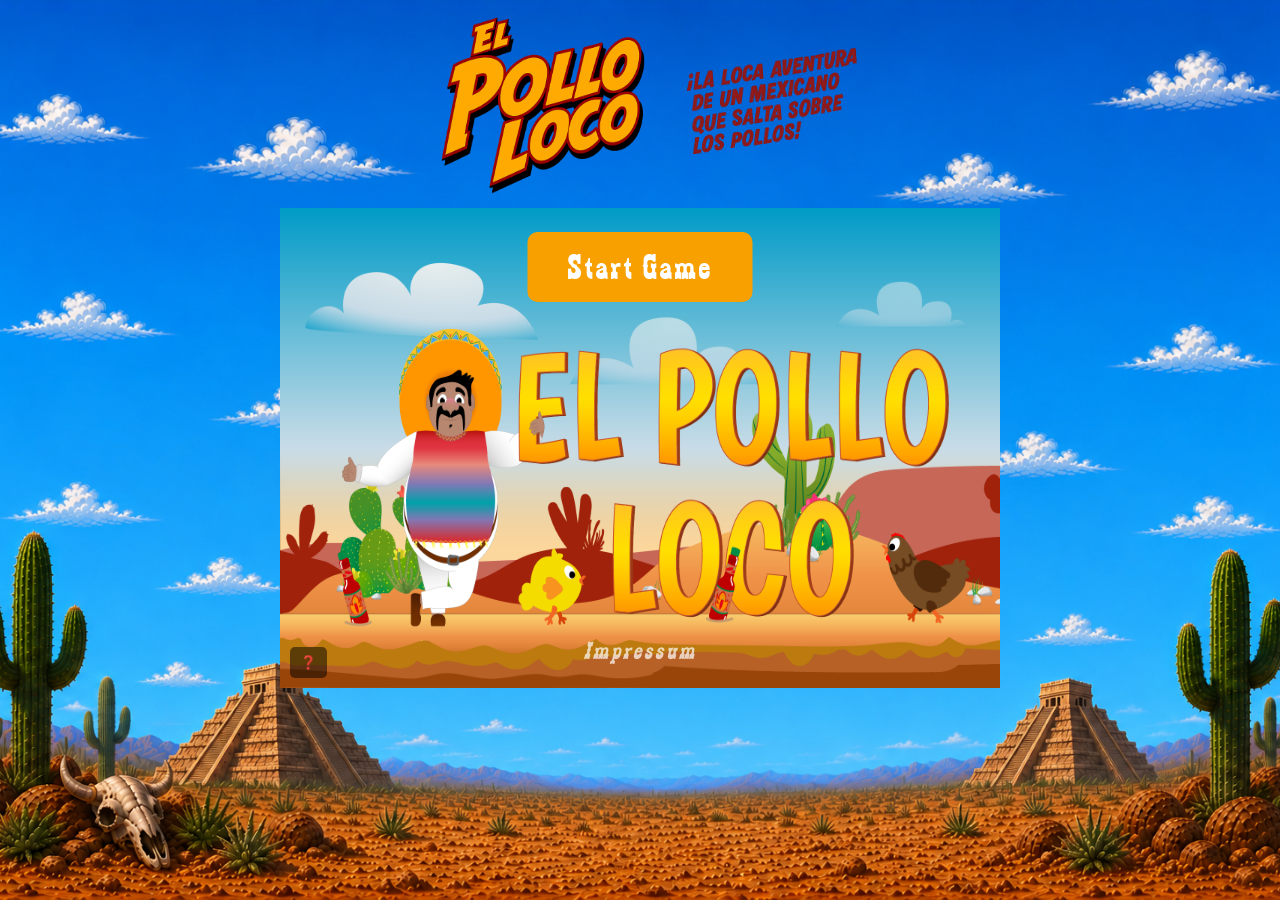
==== index.html @ cb62706e "JSDoc descritions added and basechicken class added" ====
<!doctype html>
<html lang="en" translate="no">
  <head>
    <meta charset="UTF-8" />
    <meta name="viewport" content="width=device-width, initial-scale=1.0 user-scalable=no" />
    <link rel="stylesheet" href="style.css" />
    <link rel="stylesheet" href="./fonts/fonts.css" />
    <link rel="stylesheet" href="./CSS/startscreen.css" />
    <link rel="stylesheet" href="./CSS/gameover.css" />
    <link rel="stylesheet" href="./CSS/assets.css" />
    <link rel="stylesheet" href="./CSS/game_control_modal.css">
    <link rel="shortcut icon" href="./img/pepe.png" />
    <title>El pollo loco</title>
    <script src="./javascript/intervals.js" defer></script>
    <script src="./classes/drawable-object.class.js" defer></script>
    <script src="./classes/movable-object.class.js" defer></script>
    <script src="./classes/background-object.class.js" defer></script>
    <script src="./classes/level.class.js" defer></script>
    <script src="./classes/keyboard.class.js" defer></script>
    <script src="./classes/throwable-object.class.js" defer></script>
    <script src="./classes/character.class.js" defer></script>
    <script src="./classes/basechicken.class.js" defer></script>
    <script src="./classes/chicken.class.js" defer></script>
    <script src="./classes/smallchicken.class.js" defer></script>
    <script src="./classes/endboss.class.js" defer></script>
    <script src="./classes/cloud.class.js" defer></script>
    <script src="./classes/coin.class.js" defer></script>
    <script src="./classes/bottle.class.js" defer></script>
    <script src="./classes/status-bar-base.class.js" defer></script>
    <script src="./classes/status-bar.class.js" defer></script>
    <script src="./classes/status-bar-coins.class.js" defer></script>
    <script src="./classes/status-bar-bottles.class.js" defer></script>
    <script src="./classes/status-bar-endboss.class.js" defer></script>
    <script src="./classes/world.class.js" defer></script>
    <script src="./javascript/levels/level1.js" defer></script>
    <script src="./javascript/game.js" defer></script>
    <script src="./javascript/fullscreen.js" defer></script>
    <script src="./javascript/sound.js" defer></script>
  </head>
  <body onload="loadSoundSettings(); initMobileControls();">
   <div id="rotate-device-hint">
    <div class="hint-content">
     <div class="phone-icon">🔄📱</div>
     <p>Please rotate your device to play!</p>
    </div>
   </div>
    <header class="headline">
      <img class="h1" src="./img/h1.png" alt="titel" />
      <img class="description" src="./img/h2.png" alt="description" />
    </header>
    <main>
      <div id="canvas-container">
        <canvas id="canvas" width="720" height="480"> </canvas>
         <button class="mute-music" id="muteMusicBtn" onclick="toggleMusic()">
          <span class="icon-on">🎶</span>
          <span class="icon-off">🔕</span>
         </button>
         <button class="mute-sound-effects" id="muteSndBtn" onclick="toggleSoundEffects()">
          <span class="icon-on">🔊</span>
          <span class="icon-off">🔇</span>
         </button>
         <button class="info-btn"  id="infoBtn" onclick="toggleInfo()">❓</button>
         <button class="fullscreen-btn" id= "enter-fullscreen" onclick="fullscreen()">⛶</button>
         <button class="reset-btn" id="resetBtn" onclick="resetGame()">↩</button>
         <button class="pause-btn" id="pauseBtn" onclick="togglePause()">
          <span class="icon-on">⏸</span>
          <span class="icon-off">▶</span>
         </button>
          <div class="start-screen" id="startScreen">
           <img src="./img/9_intro_outro_screens/start/startscreen_1.png" alt="Start Screen"/>
            <button class="start-game-btn" onclick="startGame()">Start Game</button>
            <button class="info-btn-startscreen" id="infoBtnStart" onclick="toggleInfo()">❓</button>
            <a class="impressum-link" href="impressum.html" target="_blank">Impressum</a>
          </div>
          <div class="game-over-screen" id="gameOverScreen">
           <img src="./img/9_intro_outro_screens/game_over/game over.png" alt="Game Over"/>
            <div class="btn-container">
             <button class="restart-btn" onclick="restartGame()">&#128128;Try Again&#128128;</button>
             <button class="home-btn" onclick="resetGame()">🏠 Home</button>
            </div>
          </div>
          <div class="win-screen" id="winScreen">
           <img src="./img/You won, you lost/You Win A.png" alt="You Win" />
            <div class="btn-container">
             <button class="restart-btn" onclick="restartGame()">Play Again</button>
             <button class="home-btn" onclick="resetGame()">🏠 Home</button>
            </div>
          </div>
           <div id="fullscreenHint" class="fullscreen-hint">
            Press ESC to exit fullscreen
           </div>
            <div class="mobile-controls" id="mobileControls">
             <div class="mobile-controls-left">
              <button class="mobile-btn" id="btnLeft">&#8592;</button>
              <button class="mobile-btn" id="btnRight">&#8594;</button>
             </div>
             <div class="mobile-controls-right">
              <button class="mobile-btn" id="btnJump">&#8679;</button>
              <button class="mobile-btn" id="btnThrow">🍶</button>
             </div>
            </div>
      </div>
    </main>
     <dialog id="infoModal">
      <div class="info-modal-content">
       <h2>Controls</h2>
        <button class="close-modal-btn" onclick="toggleInfo()">✖</button>
         <ul>
          <li>⬅️ ➡️ &nbsp; Walk</li>
          <li>[SPACE] &nbsp; Jump</li>
          <li>D &nbsp; Throw bottle</li>
          <li>🐔 &nbsp; Jump on chicken to defeat them</li>
          <li>🍶 &nbsp; Collect bottles</li>
          <li>🪙 &nbsp; Collect coins</li>
         </ul>      
      </div>
     </dialog>
  </body>
</html>
---- style.css ----
body {
  background-image: url("./img/background.png");
  background-size: cover;
  background-repeat: no-repeat;
  background-position: bottom;
  min-height: 100dvh;
  background-attachment: fixed;
  overflow: hidden;
}

.headline {
  display: flex;
  align-items: center;
  justify-content: center;
}

.h1 {
  height: 200px;
  width: 260px;
}

.description {
  height: 200px;
  width: 200px;
}

main {
  display: flex;
  flex-direction: column;
  align-items: center;
  justify-content: center;
}

canvas {
  background: black;
  display: block;
  position: relative;
  z-index: 0;
}

#canvas-container {
  position: relative;
  display: inline-block;
  width: 720px;
  height: 480px;
}

#canvas-container:fullscreen {
  width: 100%;
  height: 100%;
  background: black;
  display: flex;
  align-items: center;
  justify-content: center;
}

#canvas-container:fullscreen canvas {
  width: 100%;
  height: 100%;
  object-fit: fill;
}

#rotate-device-hint {
  display: none;
}

@media only screen and (max-width: 720px) and (orientation: portrait) {

  #rotate-device-hint {
    display: flex;
    position: fixed;
    top: 0;
    left: 0;
    width: 100dvw;
    height: 100dvh;
    background-color: rgba(0, 0, 0, 0.95);
    z-index: 20;
    justify-content: center;
    align-items: center;
    color: white;
    text-align: center;
    font-family: sans-serif;
    padding: 20px;
    box-sizing: border-box;
  }

  header.headline {
    display: none;
  }
}

@media only screen and (max-width: 720px) and (orientation: landscape) {

  header.headline {
    display: none;
  }

  body {
    margin: 0;
    padding: 0;
    overflow: hidden;
  }

  main {
    height: 100dvh;
    margin: 0;
    padding: 0;
  }

  #canvas-container {
    width: 100%;
    height: 100dvh;

  }
  canvas {
    width: 100%;
    height: 100%;
    object-fit: fill;
  }
}

@media (max-height: 700px) and (min-height: 481px) {

  header.headline {
    display: none;
  }

  main {
    justify-content: flex-start;
  }

  #canvas-container {
    width: 720px;
    height: 480px;
    max-height: calc(100dvh - 20px);
  }

  canvas {
    width: 100%;
    height: 100%;
    object-fit: fill;
  }
}

@media only screen and (max-height: 480px) {
  
  .headline {
    display: none;
  }

  canvas {
    height: 100dvh;
    width: 100%;
  }

  body {
    margin: 0;
    padding: 0;
    overflow: hidden;
  }

  main {
    height: 100dvh;
    margin: 0;
    padding: 0;
  }

  #canvas-container {
    width: 100%;
    height: 100dvh;
  }
}
---- fonts/fonts.css ----
@font-face {
  font-family: "zabras";
  src: url("./zabars.ttf") format("truetype");
}

body {
  font-family: zabras;
  font-size: 30px;
  font-weight: 300;
  font-style: oblique;
  letter-spacing: 2px;
}

.start-game-btn {
  font-family: zabras;
  font-size: 35px;
  font-weight: 500;
  letter-spacing: 3px;
}

.restart-btn {
  font-family: zabras;
  font-size: 25px;
  font-weight: 500;
  letter-spacing: 3px;
}

.home-btn {
  font-family: zabras;
  font-size: 25px;
  font-weight: 500;
  letter-spacing: 3px;
}

.fullscreen-btn {
  font-size: 25px;
}

.reset-btn {
  font-size: 20px;
}

.pause-btn {
  font-size: 20px;
}

.mute-music {
  font-size: 16px;
}

.mute-sound-effects {
  font-size: 16px;
}

.fullscreen-hint {
  font-size: 40px;
  font-weight: 500;
  letter-spacing: 3px;
}

.info-btn {
  font-size: 16px;
}

.info-modal-content h2 {
  font-size: 40px;
  font-weight: 500;
  letter-spacing: 5px;
}

.close-modal-btn {
  font-size: 20px;
}

.info-modal-content ul {
  font-size: 25px;
  letter-spacing: 3px;
}

.impressum-link {
  font-size: 25px;
  letter-spacing: 3px;
}

@media (max-width: 720px) {
  .restart-btn {
    font-size: 20px;
  }

  .home-btn {
    font-size: 20px;
  }
}
---- CSS/startscreen.css ----
.start-screen {
  position: absolute;
  top: 0;
  left: 0;
  width: 100%;
  height: 100%;
}

.start-screen img {
  width: 100%;
  height: 100%;
  object-fit: fill;
}
---- CSS/gameover.css ----
.game-over-screen {
  position: absolute;
  top: 0;
  left: 0;
  width: 100%;
  height: 100%;
  display: none; 
}

.game-over-screen img {
  width: 100%;
  height: 100%;
  object-fit: cover;
}

.win-screen {
  position: absolute;
  top: 0;
  left: 0;
  width: 100%;
  height: 100%;
  display: none;
}

.win-screen img {
  width: 100%;
  height: 100%;
  object-fit: cover;
}
---- CSS/assets.css ----
.start-game-btn {
  position: absolute;
  top: 5%;
  left: 50%;
  transform: translateX(-50%);
  padding: 15px 40px;
  background-color: #f8a000;
  color: white;
  border: none;
  border-radius: 10px;
  cursor: pointer;
}

.start-game-btn:hover {
  background-color: #e09000;
}

.btn-container {
  position: absolute;
  top: 5%;
  left: 50%;
  transform: translateX(-50%);
  display: flex;
  gap: 20px;
}

.restart-btn {
  width: 280px;
  height: 70px;
  position: static;
  transform: none;
  padding: 15px 40px;
  background-color: #f8a000;
  color: white;
  border: none;
  border-radius: 12px;
  cursor: pointer;
}

.restart-btn:hover {
  background-color: #e09000;
}

.home-btn {
  width: 280px;
  height: 70px;
  position: static;
  padding: 15px 40px;
  background-color: #4a90d9;
  color: white;
  border: none;
  border-radius: 12px;
  cursor: pointer;
}

.home-btn:hover {
  background-color: #357abd;
}

.fullscreen-btn {
  position: absolute;
  bottom: 10px;
  right: 10px;
  background: rgba(0, 0, 0, 0.5);
  color: white;
  border: none;
  padding: 1px 5px;
  cursor: pointer;
  border-radius: 12px;
  display: block;
}

.fullscreen-btn:hover {
  background: rgba(0, 0, 0, 0.8);
}

.reset-btn {
  position: absolute;
  top: 10px;
  right: 10px;
  background: rgba(0, 0, 0, 0.5);
  color: white;
  border: none;
  padding: 8px 10px;
  cursor: pointer;
  border-radius: 5px;
  display: none;
}

.reset-btn:hover {
  background: rgba(0, 0, 0, 0.8);
}

.pause-btn {
  position: absolute;
  top: 10px;
  right: 60px;
  background: rgba(0, 0, 0, 0.5);
  color: white;
  border: none;
  padding: 8px 10px;
  cursor: pointer;
  border-radius: 5px;
  display: none;
}

.pause-btn:hover {
  background: rgba(0, 0, 0, 0.8);
}

.mute-music {
  position: absolute;
  bottom: 10px;
  left: 80px;
  background: rgba(0, 0, 0, 0.5);
  color: white;
  border: none;
  padding: 8px 10px;
  cursor: pointer;
  border-radius: 5px;
}

.mute-music:hover {
  background: rgba(0, 0, 0, 0.8);
}

.mute-sound-effects {
  position: absolute;
  bottom: 10px;
  left: 150px;
  background: rgba(0, 0, 0, 0.5);
  color: white;
  border: none;
  padding: 8px 10px;
  cursor: pointer;
  border-radius: 5px;
}

.mute-sound-effects:hover {
  background: rgba(0, 0, 0, 0.8);
}

.icon-off {
  display: none;
}
.icon-on {
  display: inline;
}

.muted .icon-on {
  display: none;
}
.muted .icon-off {
  display: inline;
}

.pause-btn .icon-off {
  display: none;
}
.pause-btn .icon-on {
  display: inline;
}

.pause-btn.paused .icon-on {
  display: none;
}
.pause-btn.paused .icon-off {
  display: inline;
}

.fullscreen-hint {
  display: none;
  position: absolute;
  top: 15px;
  left: 50%;
  transform: translateX(-50%);
  background: rgba(0, 0, 0, 0.6);
  color: white;
  padding: 10px 14px;
  border-radius: 12px;
  pointer-events: none;
}

.mobile-controls {
  display: none;
  position: absolute;
  bottom: 10px;
  width: 100%;
  justify-content: space-between;
  padding: 0 10px;
  box-sizing: border-box;
}

.mobile-controls-left,
.mobile-controls-right {
  display: flex;
  gap: 10px;
}

.mobile-btn {
  width: 60px;
  height: 60px;
  background: rgba(255, 255, 255, 0.4);
  border: 2px solid white;
  border-radius: 50%;
  font-size: 24px;
  cursor: pointer;
  color: white;
  -webkit-touch-callout: none;
  user-select: none;
}

.info-btn {
  position: absolute;
  bottom: 10px;
  left: 10px;
  background: rgba(0, 0, 0, 0.5);
  color: white;
  border: none;
  padding: 8px 10px;
  cursor: pointer;
  border-radius: 5px;
  display: block;
  z-index: 5;
  display: none;
}

.info-btn:hover {
  background: rgba(0, 0, 0, 0.8);
}

.info-btn-startscreen {
    position: absolute;
    bottom: 10px;
    left: 10px;
    background: rgba(0, 0, 0, 0.5);
    color: white;
    border: none;
    padding: 8px 10px;
    cursor: pointer;
    border-radius: 5px;
    z-index: 5;
  }

  .info-btn-startscreen:hover {
    background: rgba(0, 0, 0, 0.8);
  }

.close-modal-btn {
  position: absolute;
  top: 10px;
  right: 10px;
  background: #f8a000;
  color: white;
  border: none;
  border-radius: 15px;
  cursor: pointer;
}

.close-modal-btn:hover {
  background: #e09000;
}

.impressum-link {
  display: block;
  position: absolute;
  bottom: 5%;
  left: 50%;
  transform: translateX(-50%);
  color: rgba(255, 255, 255, 0.7);
  text-decoration: none;
  white-space: nowrap;
}

.impressum-link:hover {
  color: white;
  text-decoration: underline;
}

@media (max-width: 720px) {
  .restart-btn {
    width: 250px;
    height: 70px;
  }

  .home-btn {
    width: 250px;
    height: 70px;
  }

  .mobile-controls {
    display: flex;
  }

  .mute-music {
    position: absolute;
    top: 10px;
    right: 320px;
    left: auto;
    bottom: auto;
  }

  .mute-sound-effects {
    position: absolute;
    top: 10px;
    right: 260px;
    left: auto;
    bottom: auto;
  }

  .info-btn {
    position: absolute;
    top: 10px;
    right: 200px;
    left: auto;
    bottom: auto;
    
  }

  .fullscreen-btn {
    display: none;
  }
}

@media (max-width: 600px) {
  .restart-btn {
    width: 200px;
    height: 60px;
    padding: 0;
  }

  .home-btn {
    width: 200px;
    height: 60px;
    padding: 0;
  }
}

@media (max-width: 480px) {
  .restart-btn {
    width: 130px;
    height: 40px;
  }

  .home-btn {
    width: 130px;
    height: 40px;
  }
}
---- CSS/game_control_modal.css ----
#infoModal {
  border: none;
  border-radius: 12px;
  padding: 0;
  background: transparent;
  width: 700px;
  height: 460px;
  overflow: hidden;
  position: absolute;
  top: 50%;
  left: 50%;
  transform: translate(-50%, -50%);
  margin: 0;
}

#infoModal::backdrop {
  background: rgba(0, 0, 0, 0.7);
}

.info-modal-content {
  background: #fff;
  border-radius: 12px;
  padding: 16px;
  text-align: center;
  position: relative;
  width: 500px;
  height: 300px;
  position: absolute;   
  top: 50%;
  left: 50%;
  transform: translate(-50%, -50%);
  box-sizing: border-box;
}

.info-modal-content h2 {
  margin: 0;
  color: #f8a000;
}

.info-modal-content ul {
  list-style: none;
  padding: 0;
  text-align: center;
  line-height: 1.5;
  margin-top: 8px;
  margin-bottom: 0;
}

@media (max-width: 720px), (max-height: 480px) {
  #infoModal {
    width: 90vw;
    height: 80vw;
  }
}
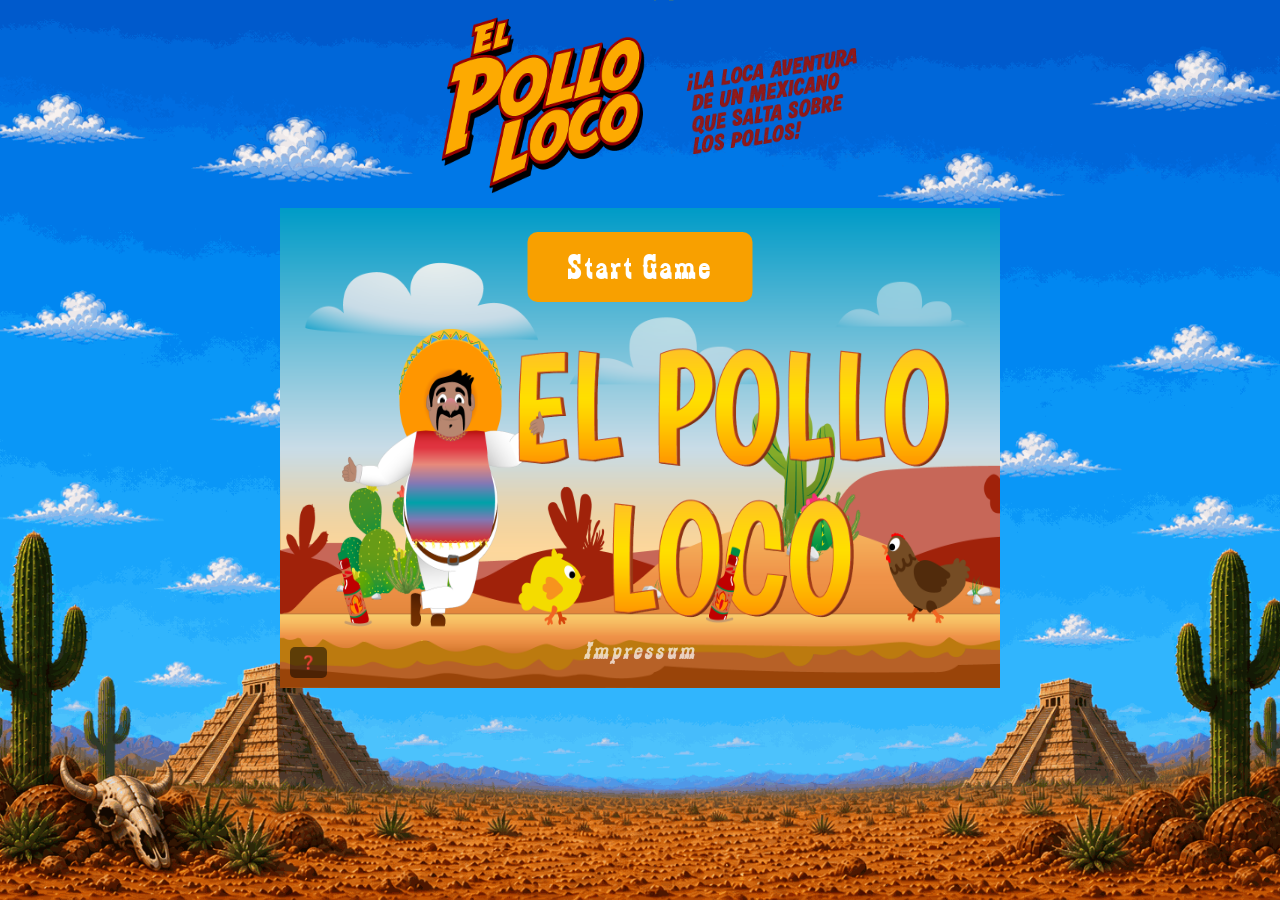
==== commit 0c3caba3: "Impressum changed with font, font-size und impressum-content.css" ====
--- a/index.html
+++ b/index.html
@@ -37,7 +37,7 @@
     <script src="./javascript/fullscreen.js" defer></script>
     <script src="./javascript/sound.js" defer></script>
   </head>
-  <body onload="loadSoundSettings(); initMobileControls();">
+  <body onload="loadSoundSettings(); initMobileControls(); initHeadlineFallback();">
    <div id="rotate-device-hint">
     <div class="hint-content">
      <div class="phone-icon">🔄📱</div>
@@ -45,7 +45,8 @@
     </div>
    </div>
     <header class="headline">
-      <img class="h1" src="./img/h1.png" alt="titel" />
+      <h1 id="headline-fallback">El Pollo Loco</h1>
+      <img class="titel" id="titelImg" src="./img/h1.png" alt="Image with title EL POLLO LOCO" />
       <img class="description" src="./img/h2.png" alt="description" />
     </header>
     <main>
@@ -66,6 +67,10 @@
           <span class="icon-on">⏸</span>
           <span class="icon-off">▶</span>
          </button>
+          <div id="loadingScreen" style="display:none;">
+          <img class="loading-gif" src="./img/animated_pepe.gif" alt="Loading..."/>
+          <p id="loadingProgress">Loading... 0%</p>
+         </div>
           <div class="start-screen" id="startScreen">
            <img src="./img/9_intro_outro_screens/start/startscreen_1.png" alt="Start Screen"/>
             <button class="start-game-btn" onclick="startGame()">Start Game</button>
@@ -75,7 +80,7 @@
           <div class="game-over-screen" id="gameOverScreen">
            <img src="./img/9_intro_outro_screens/game_over/game over.png" alt="Game Over"/>
             <div class="btn-container">
-             <button class="restart-btn" onclick="restartGame()">&#128128;Try Again&#128128;</button>
+             <button class="restart-btn" onclick="restartGame()">&#128128;Try Again</button>
              <button class="home-btn" onclick="resetGame()">🏠 Home</button>
             </div>
           </div>
--- a/style.css
+++ b/style.css
@@ -14,7 +14,7 @@
   justify-content: center;
 }
 
-.h1 {
+.titel {
   height: 200px;
   width: 260px;
 }
@@ -22,6 +22,12 @@
 .description {
   height: 200px;
   width: 200px;
+}
+
+header h1 {
+  display: none;
+  color: #f8a000;
+  text-shadow: 3px 3px 6px rgba(0, 0, 0, 0.5);
 }
 
 main {
@@ -64,7 +70,7 @@
   display: none;
 }
 
-@media only screen and (max-width: 720px) and (orientation: portrait) {
+@media only screen and (max-width: 1180px) and (orientation: portrait) {
 
   #rotate-device-hint {
     display: flex;
@@ -89,7 +95,7 @@
   }
 }
 
-@media only screen and (max-width: 720px) and (orientation: landscape) {
+@media only screen and (max-width: 1180px) and (orientation: landscape) {
 
   header.headline {
     display: none;
--- a/fonts/fonts.css
+++ b/fonts/fonts.css
@@ -11,6 +11,10 @@
   letter-spacing: 2px;
 }
 
+h1 {
+  font-size: 50px;
+  letter-spacing: 3px;
+}
 .start-game-btn {
   font-family: zabras;
   font-size: 35px;
--- a/CSS/assets.css
+++ b/CSS/assets.css
@@ -277,7 +277,34 @@
   text-decoration: underline;
 }
 
-@media (max-width: 720px) {
+#loadingScreen {
+  position: absolute;
+  top: 0;
+  left: 0;
+  width: 100%;
+  height: 100%;
+  background: black;
+  z-index: 10;
+  display: flex;
+  flex-direction: column;
+  align-items: center;
+  justify-content: center;
+  color: white;
+  font-family: sans-serif;
+}
+
+#loadingScreen .loading-gif {
+  width: 200px;
+  height: 200px;
+  object-fit: contain;
+}
+
+#loadingScreen p {
+  margin-top: 20px;
+  font-size: 24px;
+}
+
+@media (max-width: 1180px) {
   .restart-btn {
     width: 250px;
     height: 70px;
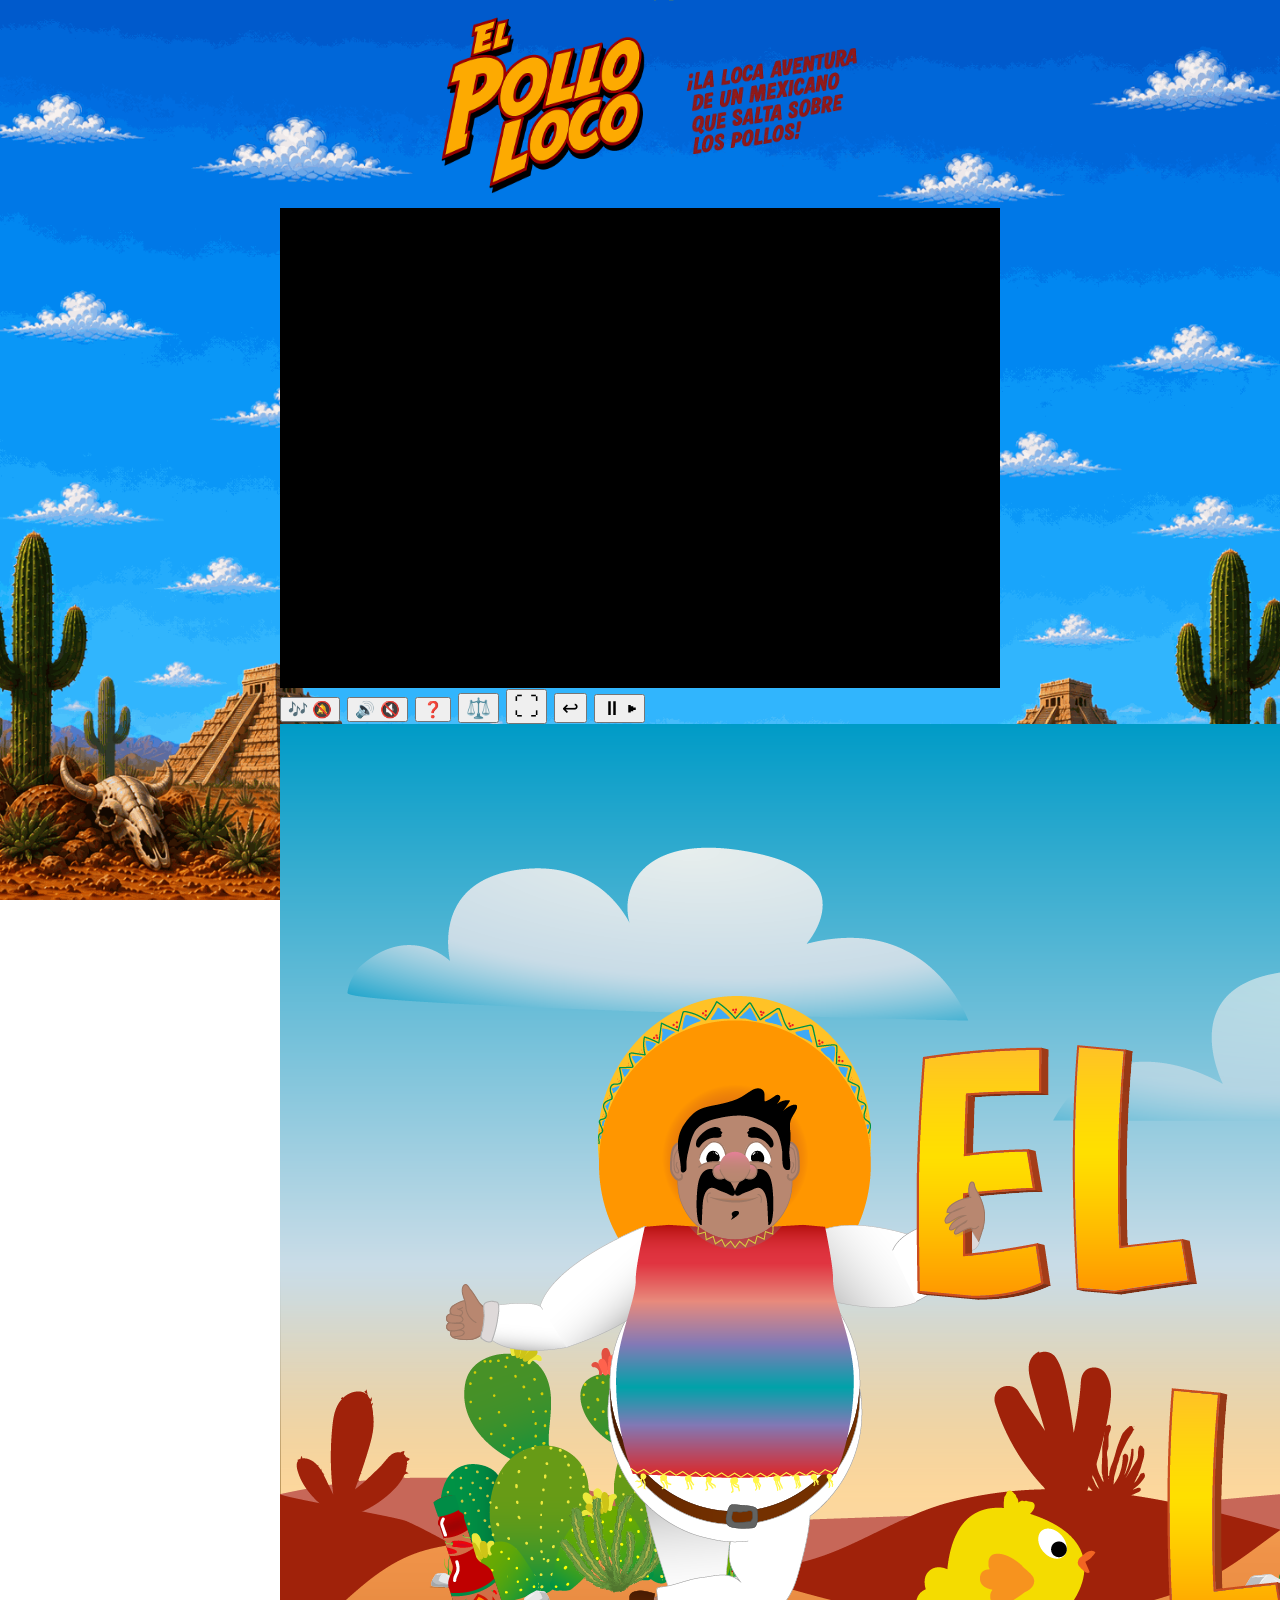
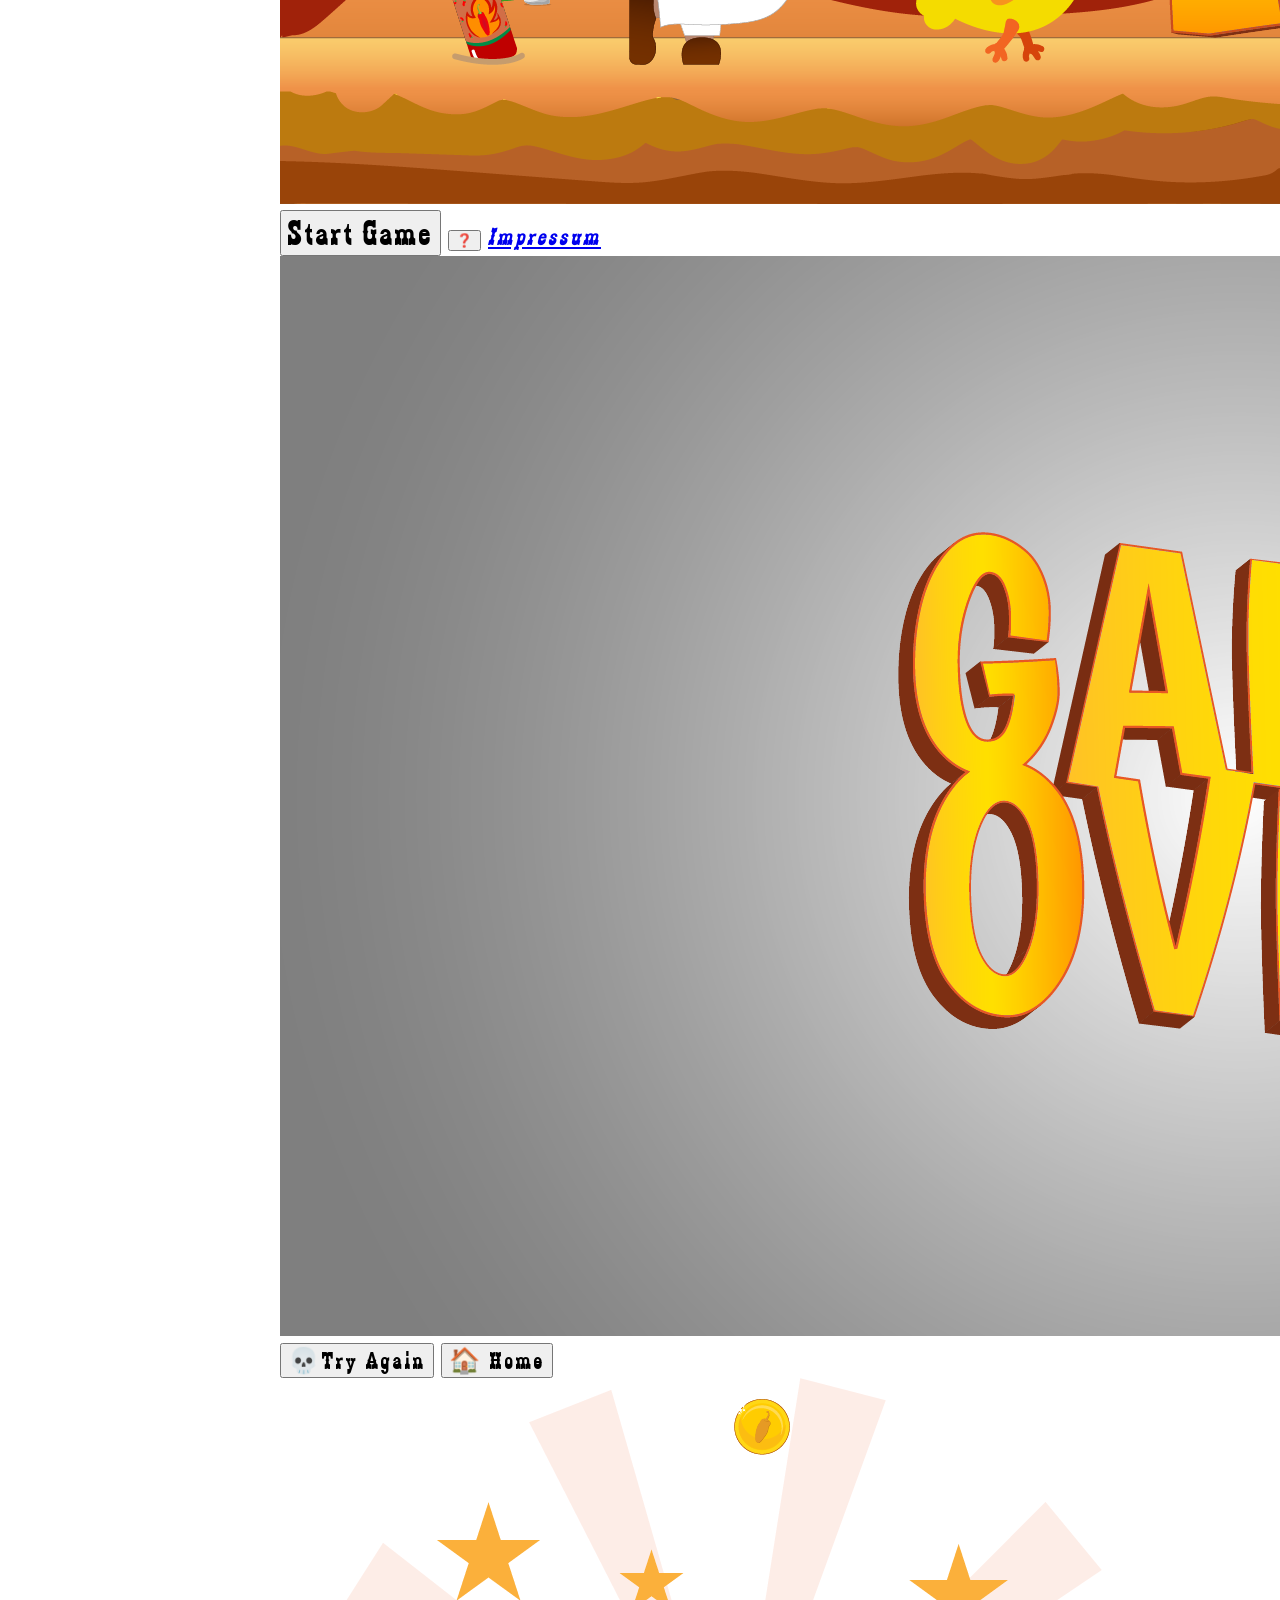
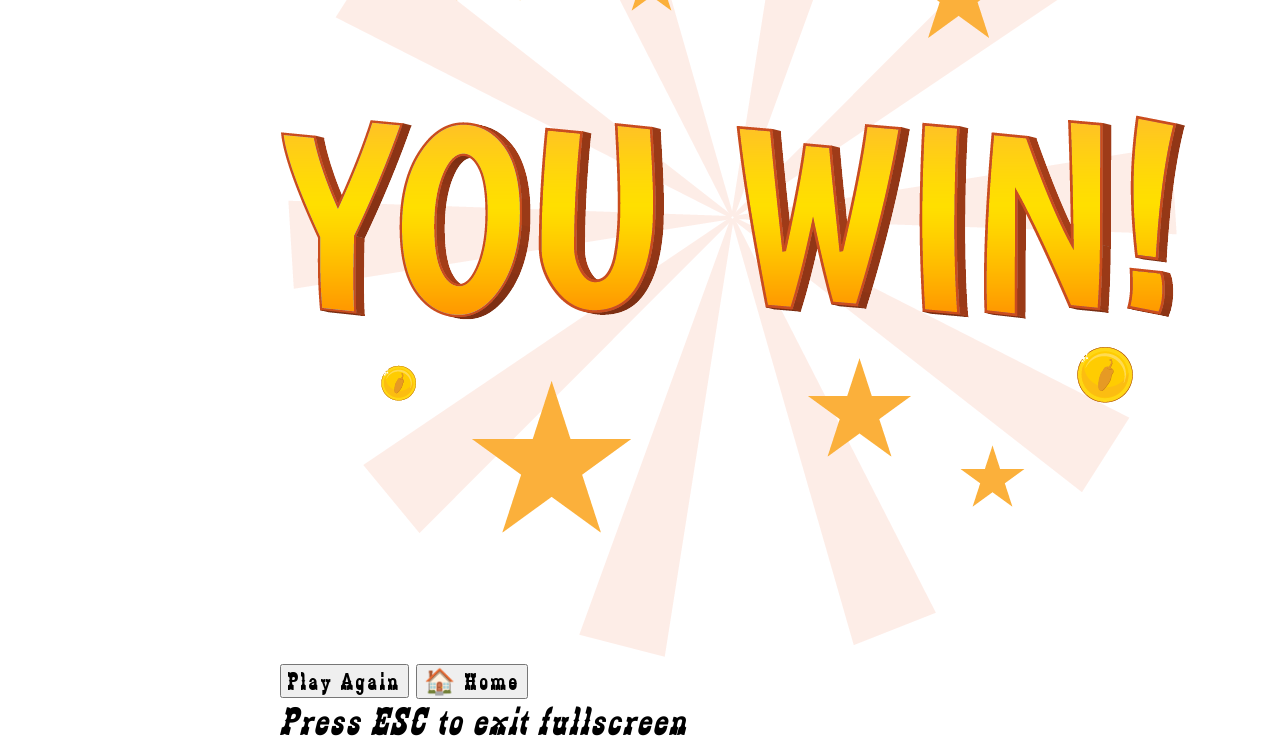
==== commit d10ee3b1: "image added screenshot for github" ====
--- a/index.html
+++ b/index.html
@@ -5,10 +5,10 @@
     <meta name="viewport" content="width=device-width, initial-scale=1.0 user-scalable=no" />
     <link rel="stylesheet" href="style.css" />
     <link rel="stylesheet" href="./fonts/fonts.css" />
-    <link rel="stylesheet" href="./CSS/startscreen.css" />
-    <link rel="stylesheet" href="./CSS/gameover.css" />
-    <link rel="stylesheet" href="./CSS/assets.css" />
-    <link rel="stylesheet" href="./CSS/game_control_modal.css">
+    <link rel="stylesheet" href="./css/startscreen.css" />
+    <link rel="stylesheet" href="./css/gameover.css" />
+    <link rel="stylesheet" href="./css/assets.css" />
+    <link rel="stylesheet" href="./css/game_control_modal.css">
     <link rel="shortcut icon" href="./img/pepe.png" />
     <title>El pollo loco</title>
     <script src="./javascript/intervals.js" defer></script>
@@ -32,8 +32,15 @@
     <script src="./classes/status-bar-bottles.class.js" defer></script>
     <script src="./classes/status-bar-endboss.class.js" defer></script>
     <script src="./classes/world.class.js" defer></script>
+    <script src="./classes/world-collison.class.js" defer></script>
+    <script src="./classes/world-combat.class.js" defer></script>
+    <script src="./classes/world-drawing.class.js" defer></script>
+    <script src="./classes/world-sounds.class.js" defer></script>
     <script src="./javascript/levels/level1.js" defer></script>
     <script src="./javascript/game.js" defer></script>
+    <script src="./javascript/game-ui.js" defer></script>
+    <script src="./javascript/game-controls.js" defer></script>
+    <script src="./javascript/game-assets.js" defer></script>
     <script src="./javascript/fullscreen.js" defer></script>
     <script src="./javascript/sound.js" defer></script>
   </head>
@@ -61,6 +68,7 @@
           <span class="icon-off">🔇</span>
          </button>
          <button class="info-btn"  id="infoBtn" onclick="toggleInfo()">❓</button>
+         <button class="impressum-btn" id="impressumBtn" onclick="openImpressum()">⚖️</button>
          <button class="fullscreen-btn" id= "enter-fullscreen" onclick="fullscreen()">⛶</button>
          <button class="reset-btn" id="resetBtn" onclick="resetGame()">↩</button>
          <button class="pause-btn" id="pauseBtn" onclick="togglePause()">
--- a/style.css
+++ b/style.css
@@ -70,8 +70,36 @@
   display: none;
 }
 
-@media only screen and (max-width: 1180px) and (orientation: portrait) {
+@media (pointer: coarse) {
+  body {
+    margin: 0;
+    padding: 0;
+    overflow: hidden;
+  }
 
+  main {
+    height: 100dvh;
+    margin: 0;
+    padding: 0;
+  }
+
+  #canvas-container {
+    width: 100%;
+    height: 100dvh;
+  }
+
+  canvas {
+    width: 100%;
+    height: 100%;
+    object-fit: fill;
+  }
+
+  header.headline {
+    display: none;
+  }
+}
+
+@media (pointer: coarse) and (orientation: portrait) {
   #rotate-device-hint {
     display: flex;
     position: fixed;
@@ -89,90 +117,10 @@
     padding: 20px;
     box-sizing: border-box;
   }
+}
 
-  header.headline {
+@media (pointer: coarse) and (orientation: landscape) {
+  #rotate-device-hint {
     display: none;
   }
 }
-
-@media only screen and (max-width: 1180px) and (orientation: landscape) {
-
-  header.headline {
-    display: none;
-  }
-
-  body {
-    margin: 0;
-    padding: 0;
-    overflow: hidden;
-  }
-
-  main {
-    height: 100dvh;
-    margin: 0;
-    padding: 0;
-  }
-
-  #canvas-container {
-    width: 100%;
-    height: 100dvh;
-
-  }
-  canvas {
-    width: 100%;
-    height: 100%;
-    object-fit: fill;
-  }
-}
-
-@media (max-height: 700px) and (min-height: 481px) {
-
-  header.headline {
-    display: none;
-  }
-
-  main {
-    justify-content: flex-start;
-  }
-
-  #canvas-container {
-    width: 720px;
-    height: 480px;
-    max-height: calc(100dvh - 20px);
-  }
-
-  canvas {
-    width: 100%;
-    height: 100%;
-    object-fit: fill;
-  }
-}
-
-@media only screen and (max-height: 480px) {
-  
-  .headline {
-    display: none;
-  }
-
-  canvas {
-    height: 100dvh;
-    width: 100%;
-  }
-
-  body {
-    margin: 0;
-    padding: 0;
-    overflow: hidden;
-  }
-
-  main {
-    height: 100dvh;
-    margin: 0;
-    padding: 0;
-  }
-
-  #canvas-container {
-    width: 100%;
-    height: 100dvh;
-  }
-}
--- a/fonts/fonts.css
+++ b/fonts/fonts.css
@@ -48,6 +48,10 @@
   font-size: 20px;
 }
 
+.impressum-btn {
+  font-size: 20px;
+}
+
 .mute-music {
   font-size: 16px;
 }
@@ -95,5 +99,3 @@
     font-size: 20px;
   }
 }
-
-
